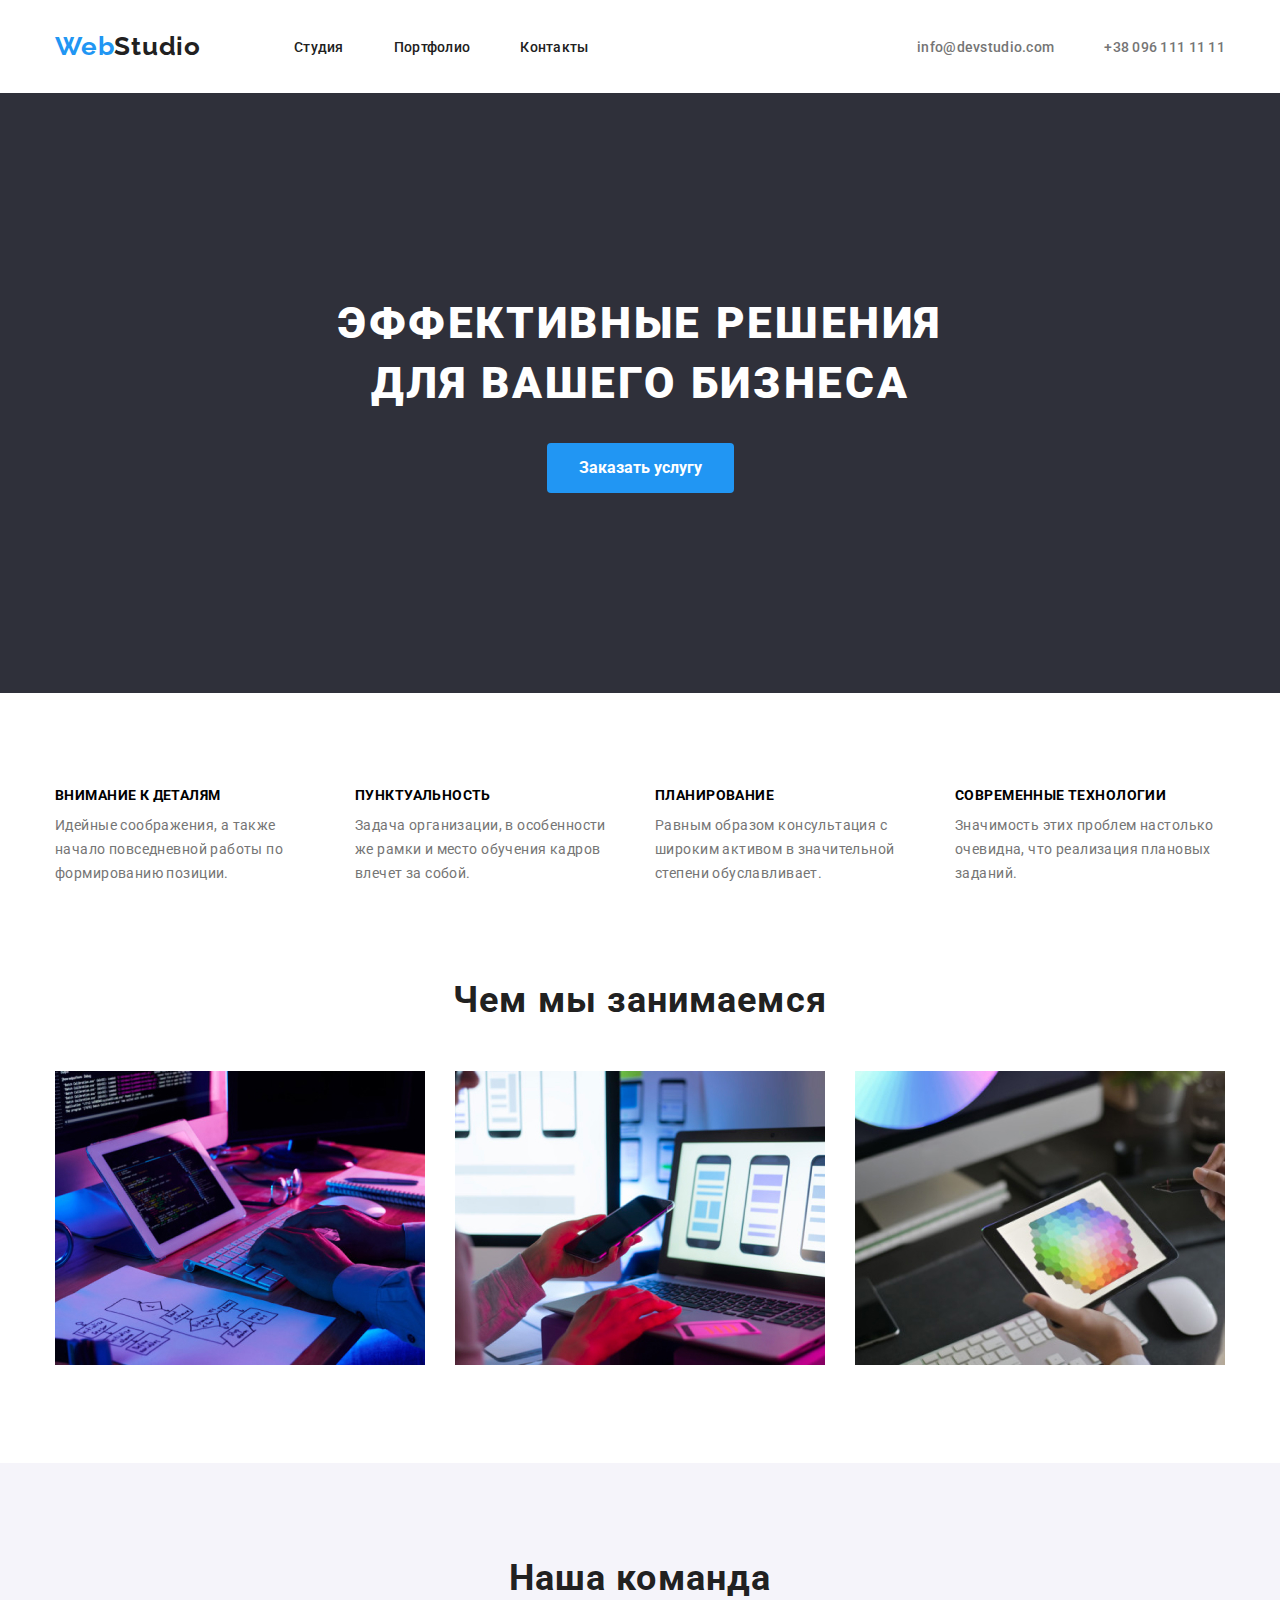
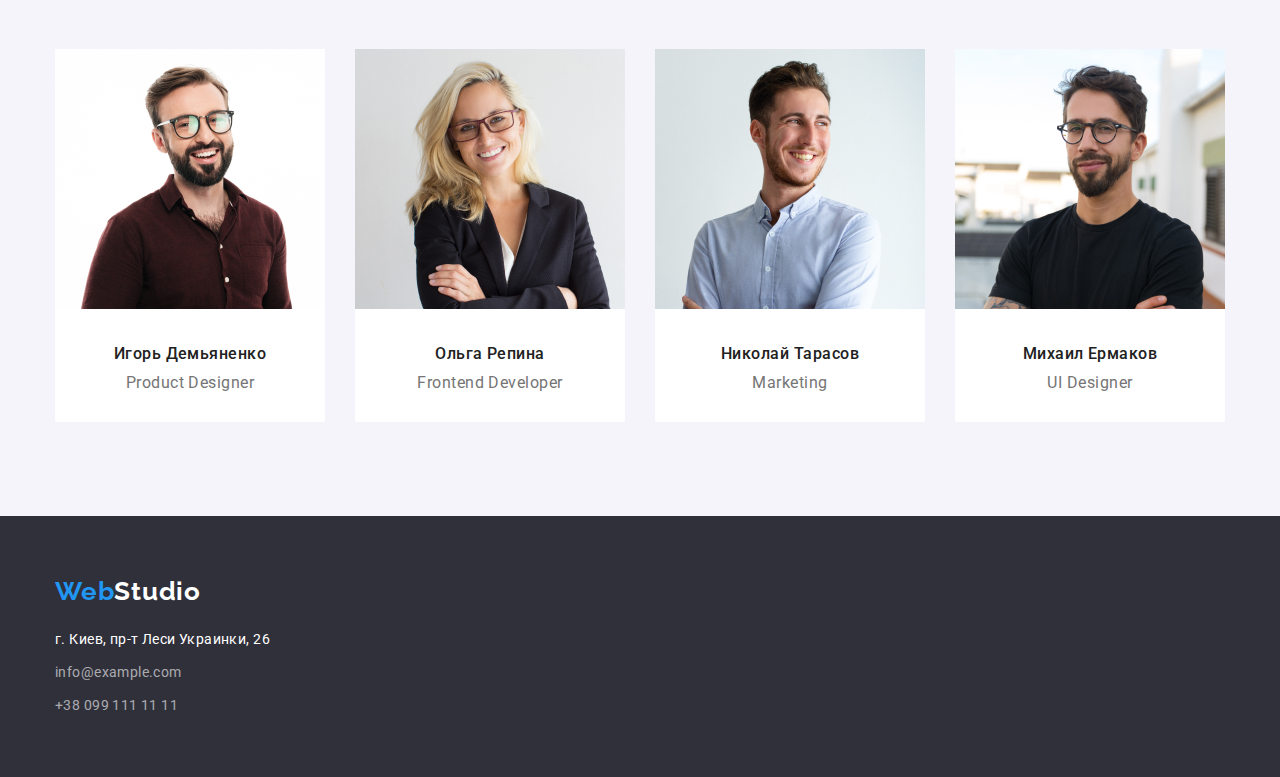
==== index.html @ 40d42cad "add_file" ====
<!DOCTYPE html>
<html lang="ru">
  <head>
    <meta charset="UTF-8" />
    <meta name="viewport" content="width=device-width, initial-scale=1.0" />
    <title>WebStudio</title>
    <link rel="stylesheet" href="./css/modern-normalize.css" />
    <link rel="stylesheet" href="./css/style.css" />
    <link
      href="https://fonts.googleapis.com/css2?family=Raleway:wght@700&family=Roboto:wght@400;500;700;900&display=swap"
      rel="stylesheet"
    />
  </head>
  <body>
    <!--header-->

    <header class="header">
      <div class="container">
        <div class="header-wrapper">
          <nav class="header-nav">
            <a class="logo" href="./index.html"
              >Web<span class="color__black">Studio</span></a
            >
            <ul class="header-nav__list">
              <li class="link">
                <a class="link__static" href="/studio.html">Студия</a>
              </li>
              <li class="link">
                <a class="link__static" href="/portfolio.html">Портфолио</a>
              </li>
              <li class="link">
                <a class="link__static" href="#">Контакты</a>
              </li>
            </ul>
          </nav>
          <address>
            <ul class="header-contacts">
              <li class="link">
                <a href="mailto:info@devstudio.com">info@devstudio.com</a>
              </li>
              <li class="link">
                <a href="tel:+380961111111">+38 096 111 11 11</a>
              </li>
            </ul>
          </address>
        </div>
      </div>
    </header>

    <!--/header-->

    <!--main-->

    <main class="main">
      <!--hero-->
      <section class="hero">
        <div class="container">
          <h1 class="hero__title">
            Эффективные решения<br />
            для вашего бизнеса
          </h1>
          <button class="button" type="button">Заказать услугу</button>
        </div>
      </section>
      <!--/hero-->

      <!--features-->
      <section class="features">
        <div class="container">
          <h2 class="title" hidden>Наши преимущества</h2>
          <ul class="wrapper">
            <li class="features-item">
              <h3 class="features-item__title">Внимание к деталям</h3>
              <p class="features-item__text">
                Идейные соображения, а также начало повседневной работы по
                формированию позиции.
              </p>
            </li>
            <li class="features-item">
              <h3 class="features-item__title">Пунктуальность</h3>
              <p class="features-item__text">
                Задача организации, в особенности же рамки и место обучения
                кадров влечет за собой.
              </p>
            </li>
            <li class="features-item">
              <h3 class="features-item__title">Планирование</h3>
              <p class="features-item__text">
                Равным образом консультация с широким активом в значительной
                степени обуславливает.
              </p>
            </li>
            <li class="features-item">
              <h3 class="features-item__title">Современные технологии</h3>
              <p class="features-item__text">
                Значимость этих проблем настолько очевидна, что реализация
                плановых заданий.
              </p>
            </li>
          </ul>
        </div>
      </section>
      <!--/features-->

      <!--occupation-->
      <section class="occupation">
        <div class="container">
          <h2 class="title">Чем мы занимаемся</h2>

          <ul class="occupation__images">
            <li>
              <img
                src="./images/img_1.jpg"
                alt="Пишет код"
                width="370"
                height="294"
              />
            </li>
            <li>
              <img
                src="./images/img_2.jpg"
                alt="Тестирует программу"
                width="370"
                height="294"
              />
            </li>
            <li>
              <img
                src="./images/img_3.jpg"
                alt="Подбирает цвет"
                width="370"
                height="294"
              />
            </li>
          </ul>
        </div>
      </section>
      <!--/occupation-->

      <!--team-->
      <section class="team">
        <div class="container">
          <h2 class="title">Наша команда</h2>
          <ul class="wrapper">
            <li class="team-item">
              <img
                src="./images/img_igor.jpg"
                alt="Игорь Демьяненко"
                class="member"
                width="270"
                height="260"
              />
              <h3 class="team-item__name">Игорь Демьяненко</h3>
              <p class="team-item__position">Product Designer</p>
            </li>
            <li class="team-item">
              <img
                src="./images/img_olga.jpg"
                alt="Ольга Репина"
                class="member"
                width="270"
                height="260"
              />
              <h3 class="team-item__name">Ольга Репина</h3>
              <p class="team-item__position">Frontend Developer</p>
            </li>
            <li class="team-item">
              <img
                src="./images/img_nikoly.jpg"
                alt="Николай Тарасов"
                class="member"
                width="270"
                height="260"
              />
              <h3 class="team-item__name">Николай Тарасов</h3>
              <p class="team-item__position">Marketing</p>
            </li>
            <li class="team-item">
              <img
                src="/images/img_mihail.jpg"
                alt="Михаил Ермаков"
                class="member"
                width="270"
                height="260"
              />
              <h3 class="team-item__name">Михаил Ермаков</h3>
              <p class="team-item__position">UI Designer</p>
            </li>
          </ul>
        </div>
      </section>
      <!--/team-->
    </main>

    <!--/main-->

    <!--footer-->
    <footer class="footer">
      <div class="container">
        <a class="logo" href="./index.html"
          >Web<span class="color__white">Studio</span></a
        >
        <address>
          <ul class="footer-list">
            <li>
              <a
                class="footer-list__street"
                href="https://goo.gl/maps/oYZgJUXY3QhVkCRE7"
                >г. Киев, пр-т Леси Украинки, 26</a
              >
            </li>
            <li>
              <a class="footer-list__contacts" href="mailto:info@devstudio.com"
                >info@example.com</a
              >
            </li>
            <li>
              <a class="footer-list__contacts" href="tel:+380961111111"
                >+38 099 111 11 11</a
              >
            </li>
          </ul>
        </address>
      </div>
    </footer>
    <!--/footer-->
  </body>
</html>
---- css/style.css ----
/*reset*/
* {
  margin: 0;
  padding: 0;
}
body {
  font-family: "Roboto", sans-serif;
}
a {
  text-decoration: none;
}
ul {
  list-style: none;
}

.container {
  margin: 0 auto;
  padding: 0 15px;
  max-width: 1200px;
}
/*reset*/

:root {
  --color-white: #ffffff;
  --color-blue: #2196f3;
  --color-black: #212121;
  --color-gray: #757575;
  --color-night: #2f303a;
  --color-blue-gray: #f5f4fa;
}

.logo {
  font-family: "Raleway", sans-serif;
  font-weight: 700;
  font-size: 26px;
  line-height: 31px;
  letter-spacing: 0.03em;
  color: var(--color-blue);
}
.color__black {
  color: var(--color-black);
}
.color__white {
  color: var(--color-white);
}

.title {
  color: var(--color-black);
  font-weight: 700;
  font-size: 36px;
  line-height: 42px;
  letter-spacing: 0.03em;
  text-align: center;
}

/*header*/
.header {
  background-color: var(--color-white);
}
.header-wrapper {
  display: flex;
  justify-content: space-between;
  align-items: center;
  margin: 31px 0;
}
.header-nav {
  display: flex;
  align-items: center;
}

.header-nav__list {
  display: flex;
  padding-left: 93px;
}
.link {
  font-weight: 500;
  font-size: 14px;
  line-height: 16px;
  letter-spacing: 0.02em;
}
.link__static {
  color: var(--color-black);
}
.link a:hover,
.link a:focus {
  color: var(--color-blue);
}

.link:not(:last-child) {
  padding-right: 50px;
}

.header-contacts {
  display: flex;
}

.header-contacts li a {
  color: var(--color-gray);
  font-size: 14px;
  line-height: 16px;
  letter-spacing: 0.02em;
  font-weight: 500;
  font-style: normal;
}

/*header*/

/*main*/

/*hero*/
.hero {
  max-height: 600px;
  background-color: var(--color-night);
  padding: 200px 0;
}
.hero__title {
  color: var(--color-white);
  font-size: 44px;
  font-weight: 900;
  line-height: 60px;
  letter-spacing: 0.06em;
  text-align: center;
  text-transform: uppercase;
}
.button {
  display: block;
  color: var(--color-white);
  background-color: var(--color-blue);
  font-size: 16px;
  line-height: 30px;
  font-weight: 700;
  padding: 10px 32px;
  border: 0px;
  border-radius: 4px;
  margin: 30px auto 0;
}

/*hero*/

/*features*/
.features {
  padding: 94px 0;
}
.wrapper {
  display: flex;
  justify-content: space-between;
  padding: 0;
}
.features-item {
  max-width: 270px;
}
.features-item__title {
  font-weight: 700;
  font-size: 14px;
  line-height: 16px;
  letter-spacing: 0.03em;
  padding-bottom: 10px;
  text-transform: uppercase;
}
.features-item__text {
  color: var(--color-gray);
  font-weight: 400;
  font-size: 14px;
  line-height: 24px;
  letter-spacing: 0.03em;
}
/*features*/

/*occupation*/
.occupation {
  padding-bottom: 94px;
}
.occupation__images {
  display: flex;
  justify-content: space-between;
  padding: 50px 0 0 0;
}
/*occupation*/

/*team*/
.team {
  background-color: var(--color-blue-gray);
  padding: 94px 0;
}
.team ul {
  margin-top: 50px;
}
.team-item {
  text-align: center;
  background-color: var(--color-white);
  border-radius: 2px;
}
.team-item__name {
  color: var(--color-black);
  font-weight: 500;
  font-size: 16px;
  line-height: 19px;
  letter-spacing: 0.03em;
  padding-top: 30px;
  padding-bottom: 10px;
}
.team-item__position {
  color: var(--color-gray);
  font-weight: 400;
  font-size: 16px;
  line-height: 19px;
  letter-spacing: 0.03em;
  padding-bottom: 30px;
}
/*team*/
/*main*/

/*footer*/
.footer {
  background-color: var(--color-night);
  padding: 60px 0;
}
.footer-list {
  padding-top: 20px;
}
.footer-list li:not(:last-child) {
  padding-bottom: 9px;
}
.footer-list__street {
  color: var(--color-white);
  font-weight: 400;
  font-size: 14px;
  line-height: 24px;
  letter-spacing: 0.03em;
  font-style: normal;
}
.footer-list__contacts {
  font-style: normal;
  font-weight: 400;
  font-size: 14px;
  line-height: 24px;
  letter-spacing: 0.03em;
  color: rgba(255, 255, 255, 0.6);
}
/*footer*/
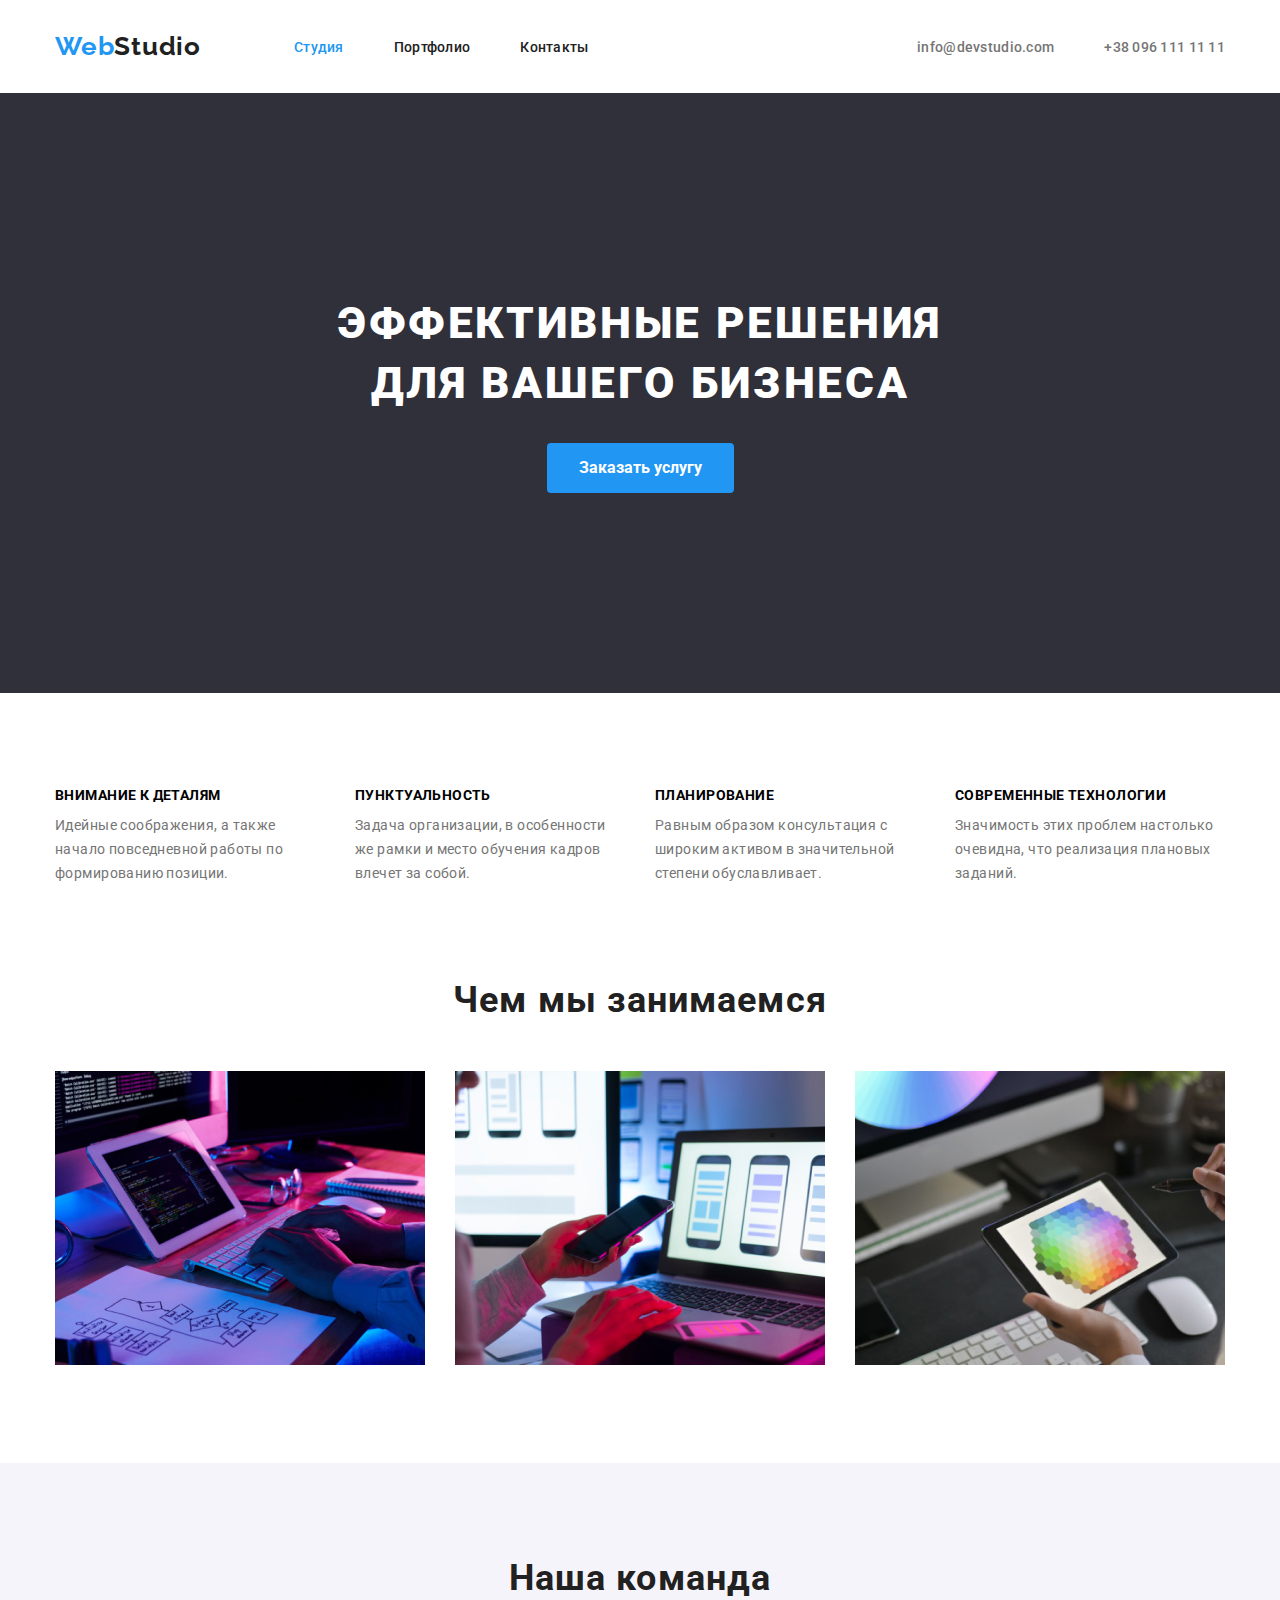
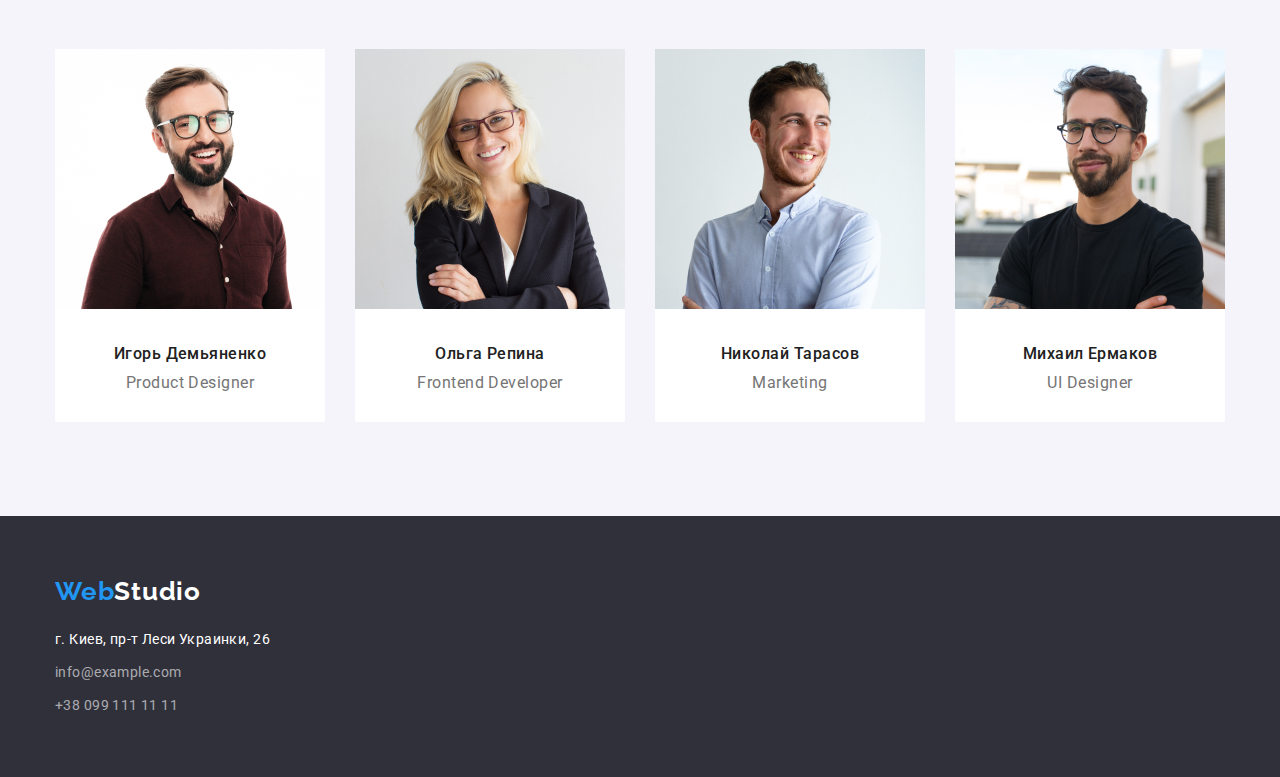
==== commit b5e8c2c6: "fix" ====
--- a/index.html
+++ b/index.html
@@ -23,7 +23,7 @@
             >
             <ul class="header-nav__list">
               <li class="link">
-                <a class="link__static" href="/studio.html">Студия</a>
+                <a class="link__active" href="/index.html">Студия</a>
               </li>
               <li class="link">
                 <a class="link__static" href="/portfolio.html">Портфолио</a>
--- a/css/style.css
+++ b/css/style.css
@@ -81,6 +81,10 @@
 .link__static {
   color: var(--color-black);
 }
+
+.link .link__active {
+  color: var(--color-blue);
+}
 .link a:hover,
 .link a:focus {
   color: var(--color-blue);
